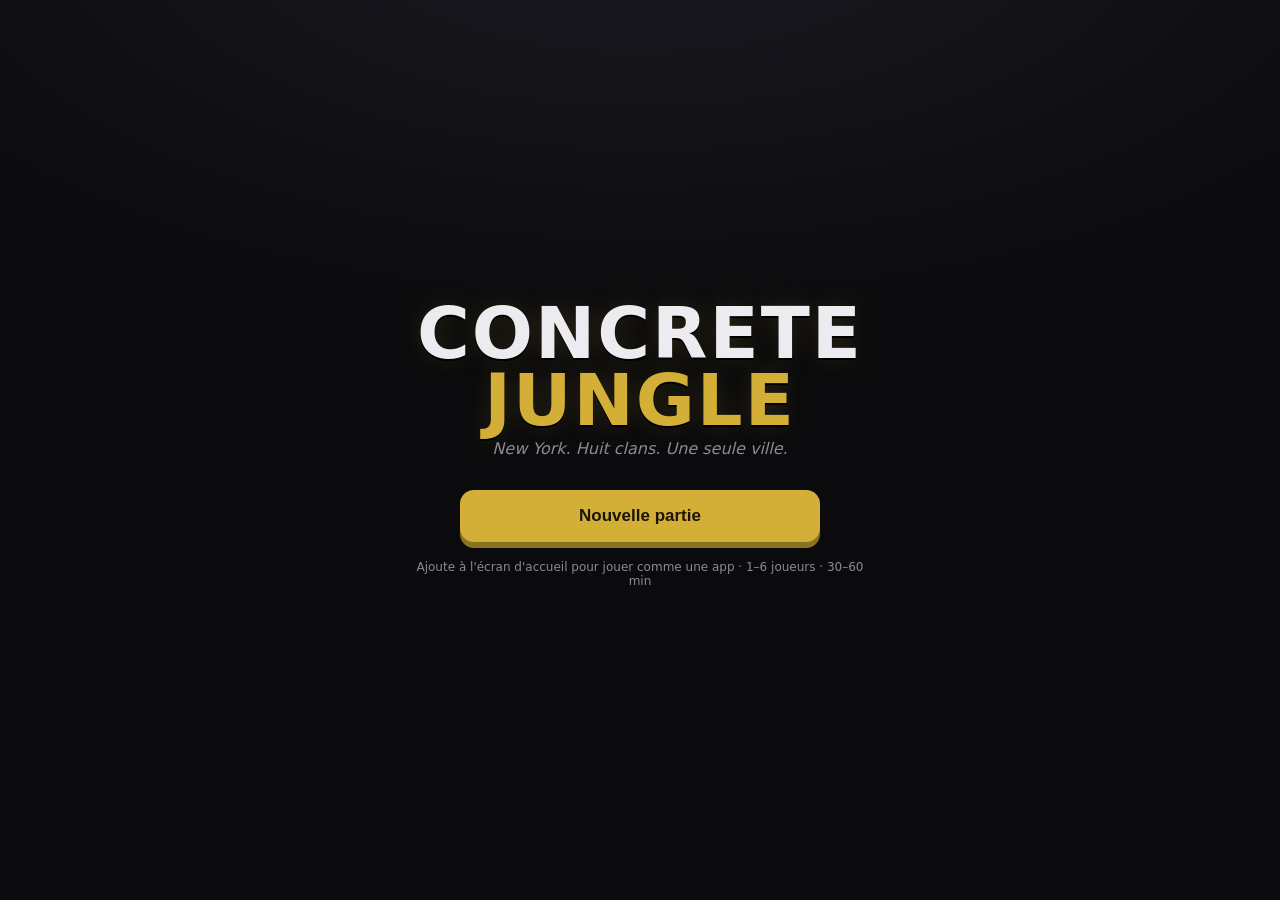
==== app/index.html @ 780c3e49 "Ajout du prototype jouable (PWA iPhone/iPad) : plateau, 8 clans, solo vs automa" ====
<!DOCTYPE html>
<html lang="fr">
<head>
  <meta charset="UTF-8" />
  <meta name="viewport" content="width=device-width, initial-scale=1.0, viewport-fit=cover, maximum-scale=1.0, user-scalable=no" />
  <meta name="theme-color" content="#0b0b0d" />
  <meta name="apple-mobile-web-app-capable" content="yes" />
  <meta name="apple-mobile-web-app-status-bar-style" content="black-translucent" />
  <meta name="apple-mobile-web-app-title" content="Concrete Jungle" />
  <link rel="manifest" href="manifest.webmanifest" />
  <link rel="apple-touch-icon" href="icons/icon-180.svg" />
  <link rel="icon" href="icons/icon.svg" type="image/svg+xml" />
  <link rel="stylesheet" href="css/style.css" />
  <title>Concrete Jungle</title>
</head>
<body>
  <!-- ÉCRAN TITRE -->
  <section id="screen-title" class="screen active">
    <div class="title-wrap">
      <h1 class="logo">CONCRETE<br><span>JUNGLE</span></h1>
      <p class="tagline">New York. Huit clans. Une seule ville.</p>
      <button class="btn-main" data-action="goto-setup">Nouvelle partie</button>
      <p class="hint">Ajoute à l'écran d'accueil pour jouer comme une app · 1–6 joueurs · 30–60 min</p>
    </div>
  </section>

  <!-- ÉCRAN CONFIGURATION -->
  <section id="screen-setup" class="screen">
    <header class="bar"><button class="btn-ghost" data-action="goto-title">‹</button><h2>Configuration</h2><span></span></header>
    <div class="setup-body">
      <div class="field">
        <label>Mode</label>
        <div class="seg" id="mode-seg">
          <button class="seg-btn active" data-mode="local">Pass &amp; play</button>
          <button class="seg-btn" data-mode="solo">Solo vs La Pègre</button>
        </div>
      </div>
      <div class="field" id="count-field">
        <label>Nombre de joueurs</label>
        <div class="seg" id="count-seg"></div>
      </div>
      <div id="player-list" class="player-list"></div>
      <button class="btn-main" data-action="start-game">Lancer la guerre</button>
    </div>
  </section>

  <!-- ÉCRAN JEU -->
  <section id="screen-game" class="screen">
    <header id="game-hud" class="hud"></header>
    <div id="board" class="board"></div>
    <div id="hand" class="hand"></div>
    <footer id="actions" class="actions"></footer>
    <div id="toast" class="toast"></div>
  </section>

  <!-- OVERLAY FIN DE MANCHE / RÉSULTATS -->
  <div id="overlay" class="overlay">
    <div class="overlay-card">
      <h2 id="overlay-title"></h2>
      <div id="overlay-body"></div>
      <button id="overlay-btn" class="btn-main"></button>
    </div>
  </div>

  <script src="js/data.js"></script>
  <script src="js/game.js"></script>
  <script src="js/ui.js"></script>
  <script>
    if ("serviceWorker" in navigator) {
      window.addEventListener("load", () => navigator.serviceWorker.register("sw.js").catch(()=>{}));
    }
  </script>
</body>
</html>
---- app/css/style.css ----
:root {
  --bg: #0b0b0d;
  --panel: #161619;
  --panel-2: #1f1f24;
  --line: #2b2b31;
  --txt: #ececf0;
  --muted: #8a8a95;
  --accent: #d4af37;
  --danger: #c0392b;
  --safe-top: env(safe-area-inset-top, 0px);
  --safe-bot: env(safe-area-inset-bottom, 0px);
}

* { box-sizing: border-box; -webkit-tap-highlight-color: transparent; }
html, body {
  margin: 0; height: 100%;
  background: var(--bg); color: var(--txt);
  font-family: -apple-system, BlinkMacSystemFont, "Segoe UI", system-ui, sans-serif;
  overscroll-behavior: none; user-select: none;
}
body { display: flex; flex-direction: column; }

/* écrans */
.screen { display: none; flex-direction: column; height: 100%; }
.screen.active { display: flex; }

/* ---------- TITRE ---------- */
#screen-title {
  align-items: center; justify-content: center;
  background:
    radial-gradient(120% 80% at 50% -10%, #1a1a22 0%, #0b0b0d 60%),
    repeating-linear-gradient(90deg, #0d0d10 0 22px, #0b0b0d 22px 44px);
  padding: calc(var(--safe-top) + 20px) 24px calc(var(--safe-bot) + 20px);
}
.title-wrap { text-align: center; max-width: 460px; }
.logo {
  font-size: 14vw; line-height: .92; margin: 0 0 6px; font-weight: 900;
  letter-spacing: 2px; color: var(--txt);
  text-shadow: 0 2px 0 #000, 0 0 24px rgba(212,175,55,.15);
}
.logo span { color: var(--accent); }
@media (min-width: 520px) { .logo { font-size: 72px; } }
.tagline { color: var(--muted); margin: 0 0 32px; font-style: italic; }
.hint { color: var(--muted); font-size: 12px; margin-top: 18px; }

/* ---------- BOUTONS ---------- */
.btn-main {
  display: block; width: 100%; max-width: 360px; margin: 8px auto;
  padding: 16px; font-size: 17px; font-weight: 700;
  background: var(--accent); color: #1a1400; border: none; border-radius: 14px;
  cursor: pointer; box-shadow: 0 6px 0 #8a7220; transition: transform .05s, box-shadow .05s;
}
.btn-main:active { transform: translateY(3px); box-shadow: 0 3px 0 #8a7220; }
.btn-ghost {
  background: transparent; color: var(--txt); border: none; font-size: 26px;
  width: 44px; height: 44px; cursor: pointer;
}

/* ---------- BARRES ---------- */
.bar, .hud {
  display: flex; align-items: center; justify-content: space-between;
  padding: calc(var(--safe-top) + 8px) 14px 8px;
  background: var(--panel); border-bottom: 1px solid var(--line);
}
.bar h2 { font-size: 17px; margin: 0; }

/* ---------- CONFIG ---------- */
.setup-body { padding: 18px 16px calc(var(--safe-bot) + 18px); overflow-y: auto; }
.field { margin-bottom: 20px; }
.field > label { display: block; font-size: 13px; color: var(--muted); margin-bottom: 8px; text-transform: uppercase; letter-spacing: 1px; }
.seg { display: flex; gap: 8px; flex-wrap: wrap; }
.seg-btn {
  flex: 1; min-width: 56px; padding: 12px 10px; border-radius: 10px;
  background: var(--panel-2); color: var(--txt); border: 1px solid var(--line);
  font-size: 15px; cursor: pointer;
}
.seg-btn.active { background: var(--accent); color: #1a1400; border-color: var(--accent); font-weight: 700; }

.player-list { display: flex; flex-direction: column; gap: 10px; margin-bottom: 22px; }
.player-row {
  display: flex; align-items: center; gap: 10px;
  background: var(--panel); border: 1px solid var(--line); border-radius: 12px; padding: 10px;
}
.player-row .pdot { width: 14px; height: 14px; border-radius: 50%; flex: none; }
.player-row input {
  flex: 1; background: var(--panel-2); border: 1px solid var(--line); color: var(--txt);
  padding: 10px; border-radius: 8px; font-size: 15px; min-width: 0;
}
.player-row select {
  background: var(--panel-2); border: 1px solid var(--line); color: var(--txt);
  padding: 10px; border-radius: 8px; font-size: 14px; max-width: 46%;
}

/* ---------- HUD JEU ---------- */
.hud { flex-wrap: wrap; gap: 6px; }
.hud .turn { display: flex; align-items: center; gap: 8px; font-weight: 700; font-size: 16px; }
.hud .turn .pdot { width: 16px; height: 16px; border-radius: 50%; }
.hud .meta { display: flex; gap: 12px; font-size: 13px; color: var(--muted); }
.hud .meta b { color: var(--txt); }
.hud .round-chip { font-size: 12px; background: var(--panel-2); border: 1px solid var(--line); padding: 4px 10px; border-radius: 20px; }

/* ---------- PLATEAU ---------- */
.board {
  flex: 1; display: grid; grid-template-columns: repeat(3, 1fr); gap: 6px;
  padding: 8px; overflow-y: auto; align-content: start;
}
.tile {
  background: var(--panel); border: 1px solid var(--line); border-radius: 12px;
  padding: 7px; min-height: 92px; display: flex; flex-direction: column; cursor: pointer;
  position: relative; transition: border-color .1s, box-shadow .1s;
}
.tile.jewel { border-color: var(--accent); }
.tile.selectable { box-shadow: 0 0 0 2px var(--accent) inset; }
.tile.targetable { box-shadow: 0 0 0 2px var(--danger) inset; }
.tile-head { display: flex; justify-content: space-between; align-items: baseline; }
.tile-name { font-size: 12px; font-weight: 700; line-height: 1.1; }
.tile-val { font-size: 11px; color: var(--accent); white-space: nowrap; }
.tile-heat { font-size: 11px; color: #ff7043; margin-top: 1px; min-height: 14px; }
.tile-leader { position:absolute; top:6px; right:6px; font-size:10px; }
.pawns { display: flex; flex-wrap: wrap; gap: 3px; margin-top: auto; padding-top: 4px; }
.pawn {
  width: 22px; height: 22px; border-radius: 6px; display: flex; align-items: center; justify-content: center;
  font-size: 12px; color: #fff; font-weight: 700; border: 1px solid rgba(255,255,255,.25);
}
.pawn.targetable { outline: 2px solid var(--danger); outline-offset: 1px; }
.tile-slots { position:absolute; bottom:5px; right:7px; font-size:9px; color: var(--muted); }

/* ---------- MAIN (membres) ---------- */
.hand {
  display: flex; gap: 8px; overflow-x: auto; padding: 8px 10px;
  background: var(--panel); border-top: 1px solid var(--line); -webkit-overflow-scrolling: touch;
}
.card {
  flex: none; width: 110px; background: var(--panel-2); border: 1px solid var(--line);
  border-radius: 10px; padding: 8px; cursor: pointer; position: relative;
}
.card.selected { border-color: var(--accent); box-shadow: 0 0 0 2px var(--accent); }
.card .c-icon { font-size: 18px; }
.card .c-name { font-size: 12px; font-weight: 700; margin: 2px 0 1px; }
.card .c-role { font-size: 10px; color: var(--muted); }
.card .c-desc { font-size: 9.5px; color: var(--muted); margin-top: 5px; line-height: 1.25; }
.card .c-inf { position: absolute; top: 6px; right: 8px; font-size: 11px; color: var(--accent); font-weight: 700; }
.hand-empty { color: var(--muted); font-size: 13px; padding: 16px; text-align: center; width: 100%; }

/* ---------- ACTIONS ---------- */
.actions {
  display: flex; gap: 8px; padding: 8px 12px calc(var(--safe-bot) + 10px);
  background: var(--panel); border-top: 1px solid var(--line);
}
.actions button {
  flex: 1; padding: 13px; border-radius: 10px; font-size: 15px; font-weight: 700;
  border: 1px solid var(--line); background: var(--panel-2); color: var(--txt); cursor: pointer;
}
.actions .primary { background: var(--accent); color: #1a1400; border-color: var(--accent); }
.actions .warn { background: var(--danger); color: #fff; border-color: var(--danger); }
.actions button:disabled { opacity: .4; }

/* ---------- TOAST ---------- */
.toast {
  position: fixed; left: 50%; bottom: calc(var(--safe-bot) + 88px); transform: translateX(-50%);
  background: #000d; color: #fff; padding: 10px 16px; border-radius: 20px; font-size: 13px;
  opacity: 0; pointer-events: none; transition: opacity .2s; max-width: 90%; text-align: center;
  border: 1px solid var(--line);
}
.toast.show { opacity: 1; }

/* ---------- OVERLAY ---------- */
.overlay {
  position: fixed; inset: 0; background: #000b; display: none; align-items: center; justify-content: center;
  padding: 20px; z-index: 50;
}
.overlay.show { display: flex; }
.overlay-card {
  background: var(--panel); border: 1px solid var(--line); border-radius: 16px;
  width: 100%; max-width: 420px; max-height: 86vh; display: flex; flex-direction: column;
  padding: 18px;
}
.overlay-card h2 { margin: 0 0 12px; font-size: 20px; }
#overlay-body { overflow-y: auto; font-size: 14px; line-height: 1.5; }
#overlay-body .ev { padding: 4px 0; border-bottom: 1px dashed var(--line); color: var(--muted); }
#overlay-body .standings { margin-top: 6px; }
#overlay-body .srow { display: flex; align-items: center; gap: 8px; padding: 7px 0; }
#overlay-body .srow .pdot { width: 14px; height: 14px; border-radius: 50%; flex: none; }
#overlay-body .srow b { margin-left: auto; color: var(--accent); }
#overlay-body .winner { font-size: 16px; color: var(--accent); font-weight: 800; margin: 8px 0; }
#overlay-btn { margin-top: 16px; }
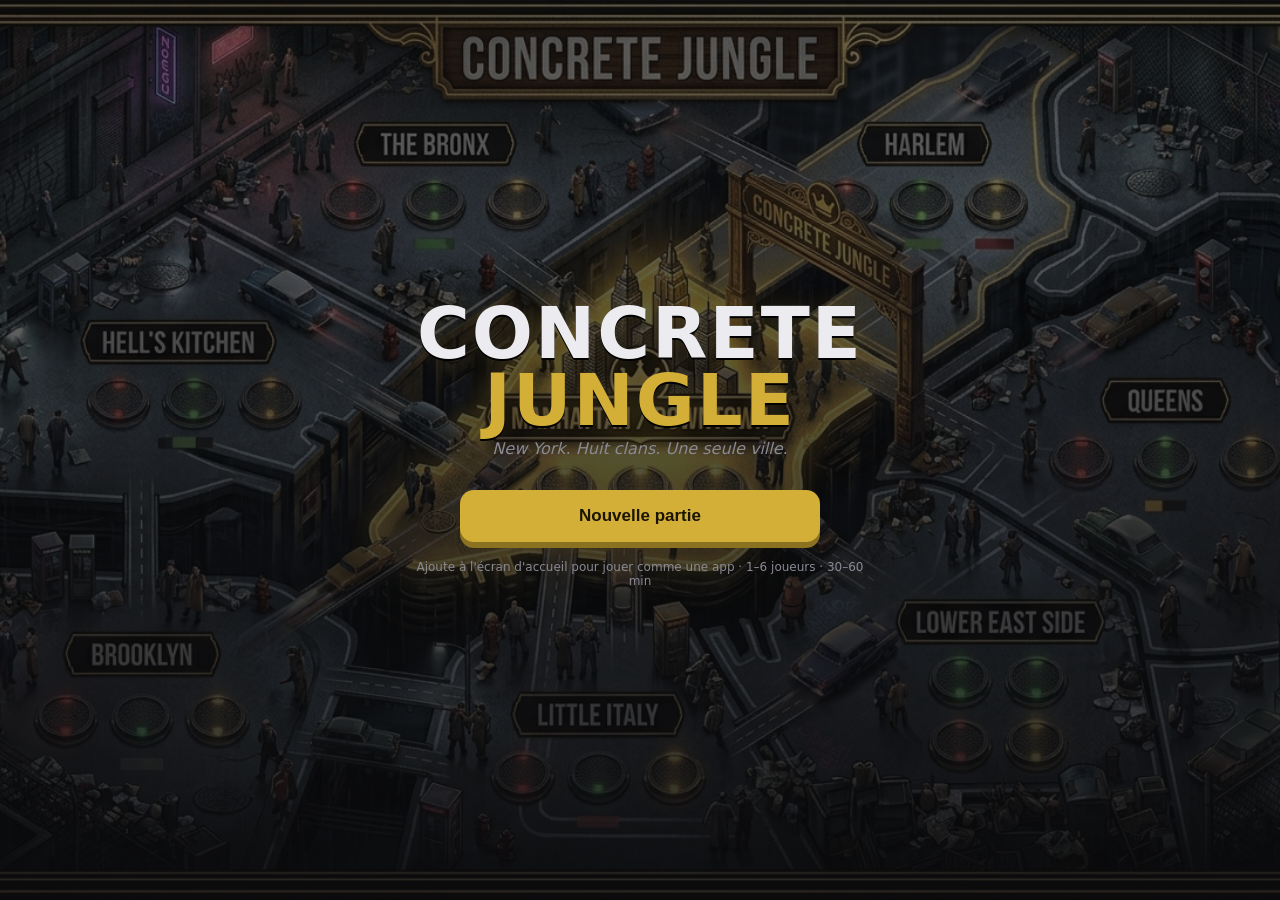
==== commit 37570ba9: "Navigation carte -> page de quartier : noms seuls sur le plateau, placement sur la page du quartier " ====
--- a/app/index.html
+++ b/app/index.html
@@ -44,14 +44,28 @@
     </div>
   </section>
 
-  <!-- ÉCRAN JEU -->
+  <!-- ÉCRAN PLATEAU (la carte) -->
   <section id="screen-game" class="screen">
     <header id="game-hud" class="hud"></header>
     <div id="board" class="board"></div>
-    <div id="hand" class="hand"></div>
     <footer id="actions" class="actions"></footer>
-    <div id="toast" class="toast"></div>
   </section>
+
+  <!-- ÉCRAN QUARTIER (on y place les pions) -->
+  <section id="screen-district" class="screen">
+    <header class="bar">
+      <button class="btn-ghost" id="district-back">‹ Plateau</button>
+      <h2 id="district-title"></h2>
+      <span style="width:64px"></span>
+    </header>
+    <div id="district-art" class="district-art"></div>
+    <div id="district-info" class="district-info"></div>
+    <div id="district-pawns" class="district-pawns"></div>
+    <div id="district-hand" class="hand"></div>
+    <footer id="district-actions" class="actions"></footer>
+  </section>
+
+  <div id="toast" class="toast"></div>
 
   <!-- OVERLAY FIN DE MANCHE / RÉSULTATS -->
   <div id="overlay" class="overlay">
--- a/app/css/style.css
+++ b/app/css/style.css
@@ -28,6 +28,8 @@
 #screen-title {
   align-items: center; justify-content: center;
   background:
+    linear-gradient(rgba(11,11,13,.55), rgba(11,11,13,.85)),
+    url("../assets/bg-title.jpg") center/cover no-repeat,
     radial-gradient(120% 80% at 50% -10%, #1a1a22 0%, #0b0b0d 60%),
     repeating-linear-gradient(90deg, #0d0d10 0 22px, #0b0b0d 22px 44px);
   padding: calc(var(--safe-top) + 20px) 24px calc(var(--safe-bot) + 20px);
@@ -100,18 +102,34 @@
 .hud .round-chip { font-size: 12px; background: var(--panel-2); border: 1px solid var(--line); padding: 4px 10px; border-radius: 20px; }
 
 /* ---------- PLATEAU ---------- */
+#screen-game { background: #0b0b0d; }
 .board {
-  flex: 1; display: grid; grid-template-columns: repeat(3, 1fr); gap: 6px;
-  padding: 8px; overflow-y: auto; align-content: start;
-}
-.tile {
-  background: var(--panel); border: 1px solid var(--line); border-radius: 12px;
-  padding: 7px; min-height: 92px; display: flex; flex-direction: column; cursor: pointer;
-  position: relative; transition: border-color .1s, box-shadow .1s;
-}
-.tile.jewel { border-color: var(--accent); }
-.tile.selectable { box-shadow: 0 0 0 2px var(--accent) inset; }
-.tile.targetable { box-shadow: 0 0 0 2px var(--danger) inset; }
+  flex: 1; display: flex; align-items: center; justify-content: center;
+  padding: 6px; overflow: auto;
+}
+/* on joue directement sur l'image du plateau */
+.board-art {
+  position: relative; width: 100%; max-width: 860px; aspect-ratio: 1408 / 768;
+  background: url("../assets/board.png") center/contain no-repeat; margin: auto;
+}
+.zone {
+  position: absolute; transform: translate(-50%, -50%);
+  width: clamp(74px, 21%, 156px); padding: 3px 4px;
+  background: rgba(8,8,11,.62); border: 1px solid rgba(212,175,55,.45);
+  border-radius: 8px; cursor: default;
+  display: flex; flex-direction: column; gap: 2px;
+}
+.zone.jewel { border-color: var(--accent); background: rgba(30,24,8,.7); box-shadow: 0 0 12px rgba(212,175,55,.5); }
+.zone.selectable { box-shadow: 0 0 0 2px var(--accent); cursor: pointer; }
+.zone-top { display: flex; justify-content: space-between; align-items: baseline; gap: 3px; }
+.zone-name { font-size: 9.5px; font-weight: 800; line-height: 1.05; color: #fff; }
+.zone-val { font-size: 9px; color: var(--accent); white-space: nowrap; }
+.zone-pawns { display: flex; flex-wrap: wrap; gap: 2px; }
+.zone-pawns .pawn { width: 18px; height: 18px; border-radius: 5px; font-size: 10px; }
+.zone-foot { display: flex; align-items: center; gap: 3px; font-size: 9px; color: var(--muted); }
+.zone-flag { width: 14px; height: 14px; object-fit: contain; }
+.zone-heat { color: #ff7043; }
+.zone-slots { margin-left: auto; }
 .tile-head { display: flex; justify-content: space-between; align-items: baseline; }
 .tile-name { font-size: 12px; font-weight: 700; line-height: 1.1; }
 .tile-val { font-size: 11px; color: var(--accent); white-space: nowrap; }
@@ -121,7 +139,10 @@
 .pawn {
   width: 22px; height: 22px; border-radius: 6px; display: flex; align-items: center; justify-content: center;
   font-size: 12px; color: #fff; font-weight: 700; border: 1px solid rgba(255,255,255,.25);
-}
+  position: relative; overflow: hidden;
+}
+.pawn-icon { position: relative; z-index: 0; }
+.pawn-img { position: absolute; inset: 0; width: 100%; height: 100%; object-fit: contain; z-index: 1; }
 .pawn.targetable { outline: 2px solid var(--danger); outline-offset: 1px; }
 .tile-slots { position:absolute; bottom:5px; right:7px; font-size:9px; color: var(--muted); }
 
@@ -131,15 +152,33 @@
   background: var(--panel); border-top: 1px solid var(--line); -webkit-overflow-scrolling: touch;
 }
 .card {
-  flex: none; width: 110px; background: var(--panel-2); border: 1px solid var(--line);
-  border-radius: 10px; padding: 8px; cursor: pointer; position: relative;
-}
-.card.selected { border-color: var(--accent); box-shadow: 0 0 0 2px var(--accent); }
-.card .c-icon { font-size: 18px; }
-.card .c-name { font-size: 12px; font-weight: 700; margin: 2px 0 1px; }
-.card .c-role { font-size: 10px; color: var(--muted); }
-.card .c-desc { font-size: 9.5px; color: var(--muted); margin-top: 5px; line-height: 1.25; }
-.card .c-inf { position: absolute; top: 6px; right: 8px; font-size: 11px; color: var(--accent); font-weight: 700; }
+  flex: none; width: 158px; cursor: pointer; position: relative;
+  background: linear-gradient(160deg, #23211a, #141417);
+  border: 1px solid #4a3f1e; border-radius: 12px; padding: 7px;
+  box-shadow: 0 2px 6px rgba(0,0,0,.5);
+  display: flex; flex-direction: column;
+}
+.card.selected { border-color: var(--accent); box-shadow: 0 0 0 2px var(--accent), 0 4px 12px rgba(212,175,55,.3); transform: translateY(-3px); }
+.card .c-media {
+  position: relative; height: 132px; border-radius: 8px; overflow: hidden;
+  background: #0e0e12; display: flex; align-items: center; justify-content: center;
+  border: 1px solid #3a3320; flex: none;
+}
+.card .c-icon { font-size: 40px; color: #3a3a44; }
+.card .c-banner { display: flex; align-items: center; gap: 6px; margin-bottom: 6px; min-height: 30px; }
+.card .c-banner-emblem { width: 30px; height: 30px; object-fit: contain; flex: none; filter: drop-shadow(0 1px 2px #000); }
+.card .c-banner span { font-size: 11px; font-weight: 800; color: var(--accent); text-transform: uppercase; letter-spacing: .5px; line-height: 1.05; }
+.card .c-portrait { position: absolute; inset: 0; width: 100%; height: 100%; object-fit: cover; }
+.card .c-inf {
+  position: absolute; top: 5px; right: 5px; font-size: 12px; font-weight: 800;
+  color: #1a1400; background: var(--accent); border-radius: 8px; padding: 1px 6px; z-index: 2;
+}
+.card .c-name { font-size: 14px; font-weight: 800; color: #fff; text-align: center; margin: 6px 0 1px; line-height: 1.1; }
+.card .c-role { font-size: 11px; color: var(--accent); text-align: center; margin-bottom: 5px; text-transform: uppercase; letter-spacing: .5px; }
+.card .c-pow { font-size: 11px; color: #cfcfd6; line-height: 1.35;
+  background: #00000033; border-radius: 6px; padding: 5px 6px; }
+.card .c-pow-label { display: block; font-size: 8.5px; letter-spacing: 1px; color: var(--accent);
+  text-transform: uppercase; margin-bottom: 2px; opacity: .85; }
 .hand-empty { color: var(--muted); font-size: 13px; padding: 16px; text-align: center; width: 100%; }
 
 /* ---------- ACTIONS ---------- */
@@ -184,3 +223,74 @@
 #overlay-body .srow b { margin-left: auto; color: var(--accent); }
 #overlay-body .winner { font-size: 16px; color: var(--accent); font-weight: 800; margin: 8px 0; }
 #overlay-btn { margin-top: 16px; }
+
+/* ---------- iPad / grands écrans ---------- */
+@media (min-width: 768px) {
+  .zone { width: clamp(120px, 20%, 210px); padding: 5px 8px; border-radius: 10px; }
+  .zone-name { font-size: 13px; }
+  .zone-val { font-size: 12px; }
+  .zone-foot { font-size: 11px; }
+  .zone-flag { width: 18px; height: 18px; }
+  .zone-pawns .pawn { width: 26px; height: 26px; font-size: 14px; border-radius: 7px; }
+  .board { padding: 16px; }
+  .hand { justify-content: safe center; padding: 12px; gap: 12px; }
+  .card { width: 190px; }
+  .card .c-media { height: 168px; }
+  .card .c-name { font-size: 16px; }
+  .card .c-role { font-size: 12px; }
+  .card .c-pow { font-size: 12.5px; }
+  .actions { max-width: 760px; margin: 0 auto; width: 100%; }
+  .hud { padding-left: 24px; padding-right: 24px; }
+  .overlay-card { max-width: 520px; }
+}
+
+/* ---------- CARTE : noms de quartiers (pas de rectangle) ---------- */
+.map-label {
+  position: absolute; transform: translate(-50%, -50%);
+  background: none; border: none; cursor: pointer; padding: 6px 8px;
+  display: flex; flex-direction: column; align-items: center; gap: 2px;
+}
+.map-label:active { transform: translate(-50%, -50%) scale(.94); }
+.map-label .ml-name {
+  font-size: 12px; font-weight: 900; color: #fff; white-space: nowrap;
+  text-shadow: 0 1px 3px #000, 0 0 6px #000, 0 0 10px #000;
+}
+.map-label.jewel .ml-name { color: var(--accent); }
+.map-label .ml-meta { display: flex; align-items: center; gap: 3px; font-size: 11px; color: #fff;
+  text-shadow: 0 1px 2px #000, 0 0 6px #000; }
+.map-label .ml-meta img { width: 18px; height: 18px; object-fit: contain; }
+.ai-turn { width: 100%; text-align: center; color: var(--muted); padding: 6px; }
+
+/* ---------- PAGE QUARTIER ---------- */
+#screen-district { background: #0b0b0d; }
+.district-art {
+  position: relative; width: 100%; aspect-ratio: 16 / 9; max-height: 36vh; overflow: hidden;
+  background: #0e0e12 url("../assets/board.png") center/cover; flex: none;
+}
+.district-img { width: 100%; height: 100%; object-fit: cover; display: block; }
+.district-art-overlay {
+  position: absolute; left: 0; right: 0; bottom: 0; padding: 30px 14px 10px;
+  background: linear-gradient(transparent, rgba(0,0,0,.9));
+}
+.district-art-overlay span { font-size: 24px; font-weight: 900; color: #fff; text-shadow: 0 2px 6px #000; }
+.district-info {
+  display: flex; flex-wrap: wrap; gap: 8px 14px; padding: 10px 14px;
+  background: var(--panel); border-bottom: 1px solid var(--line); font-size: 13px; color: var(--muted);
+}
+.district-pawns {
+  flex: 1; display: flex; flex-wrap: wrap; gap: 10px; padding: 12px 14px;
+  align-content: flex-start; overflow-y: auto;
+}
+.district-pawns .empty { color: var(--muted); font-size: 14px; padding: 10px; }
+.dpawn { display: flex; flex-direction: column; align-items: center; gap: 3px; width: 56px; }
+.dpawn .pawn { width: 36px; height: 36px; border-radius: 9px; font-size: 18px; }
+.dpawn-name { font-size: 9.5px; color: var(--muted); text-align: center; line-height: 1.05; }
+#district-actions { flex-wrap: wrap; }
+
+@media (min-width: 768px) {
+  .map-label .ml-name { font-size: 16px; }
+  .map-label .ml-meta { font-size: 13px; }
+  .map-label .ml-meta img { width: 22px; height: 22px; }
+  .district-art { max-height: 42vh; }
+  .district-art-overlay span { font-size: 30px; }
+}
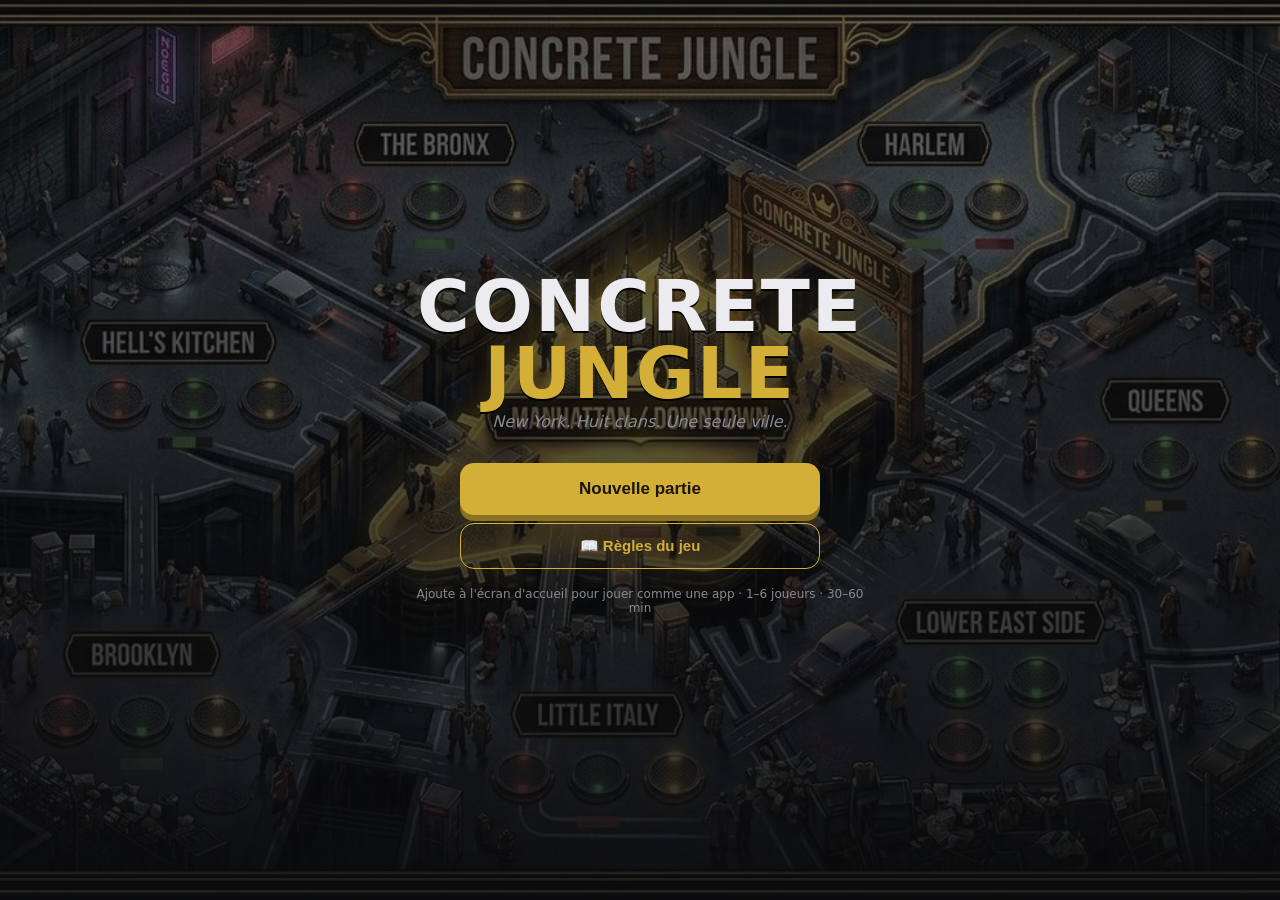
==== commit 1796e9c4: "Fixes iPad : plateau plus grand + noms lisibles, cartes compactes (pouvoir visible), bouton Regles, " ====
--- a/app/index.html
+++ b/app/index.html
@@ -20,6 +20,7 @@
       <h1 class="logo">CONCRETE<br><span>JUNGLE</span></h1>
       <p class="tagline">New York. Huit clans. Une seule ville.</p>
       <button class="btn-main" data-action="goto-setup">Nouvelle partie</button>
+      <button class="btn-rules" data-action="rules">📖 Règles du jeu</button>
       <p class="hint">Ajoute à l'écran d'accueil pour jouer comme une app · 1–6 joueurs · 30–60 min</p>
     </div>
   </section>
@@ -80,9 +81,11 @@
   <script src="js/game.js"></script>
   <script src="js/ui.js"></script>
   <script>
+    // En développement : on désactive tout cache pour toujours avoir la dernière version.
     if ("serviceWorker" in navigator) {
-      window.addEventListener("load", () => navigator.serviceWorker.register("sw.js").catch(()=>{}));
+      navigator.serviceWorker.getRegistrations().then(rs => rs.forEach(r => r.unregister())).catch(()=>{});
     }
+    if (window.caches) { caches.keys().then(ks => ks.forEach(k => caches.delete(k))).catch(()=>{}); }
   </script>
 </body>
 </html>
--- a/app/css/style.css
+++ b/app/css/style.css
@@ -109,8 +109,8 @@
 }
 /* on joue directement sur l'image du plateau */
 .board-art {
-  position: relative; width: 100%; max-width: 860px; aspect-ratio: 1408 / 768;
-  background: url("../assets/board.png") center/contain no-repeat; margin: auto;
+  position: relative; width: min(98vw, 1200px); aspect-ratio: 1408 / 768;
+  background: url("../assets/board.jpg") center/contain no-repeat; margin: auto;
 }
 .zone {
   position: absolute; transform: translate(-50%, -50%);
@@ -264,9 +264,13 @@
 /* ---------- PAGE QUARTIER ---------- */
 #screen-district { background: #0b0b0d; }
 .district-art {
-  position: relative; width: 100%; aspect-ratio: 16 / 9; max-height: 36vh; overflow: hidden;
-  background: #0e0e12 url("../assets/board.png") center/cover; flex: none;
-}
+  position: relative; width: 100%; aspect-ratio: 16 / 9; max-height: 30vh; overflow: hidden;
+  background: linear-gradient(135deg, #1a1a22, #0b0b0d); flex: none;
+}
+/* cartes compactes sur la page quartier : pouvoir toujours visible sans scroller */
+#district-hand .card { width: 150px; }
+#district-hand .card .c-media { height: 94px; }
+#district-hand .card .c-pow { font-size: 10.5px; }
 .district-img { width: 100%; height: 100%; object-fit: cover; display: block; }
 .district-art-overlay {
   position: absolute; left: 0; right: 0; bottom: 0; padding: 30px 14px 10px;
@@ -288,9 +292,25 @@
 #district-actions { flex-wrap: wrap; }
 
 @media (min-width: 768px) {
-  .map-label .ml-name { font-size: 16px; }
-  .map-label .ml-meta { font-size: 13px; }
-  .map-label .ml-meta img { width: 22px; height: 22px; }
-  .district-art { max-height: 42vh; }
+  .map-label .ml-name { font-size: 21px; }
+  .map-label .ml-meta { font-size: 15px; }
+  .map-label .ml-meta img { width: 26px; height: 26px; }
+  .district-art { max-height: 32vh; }
   .district-art-overlay span { font-size: 30px; }
-}
+  #district-hand .card { width: 168px; }
+  #district-hand .card .c-media { height: 104px; }
+}
+
+/* ---------- Bouton Règles & contenu ---------- */
+.btn-rules {
+  display: block; width: 100%; max-width: 360px; margin: 8px auto 0;
+  padding: 13px; font-size: 15px; font-weight: 700; cursor: pointer;
+  background: transparent; color: var(--accent);
+  border: 1px solid var(--accent); border-radius: 14px;
+}
+.hud-rules {
+  background: var(--panel-2); border: 1px solid var(--line); color: var(--txt);
+  border-radius: 8px; padding: 4px 9px; font-size: 15px; cursor: pointer;
+}
+.rules p { font-size: 14px; line-height: 1.55; margin: 0 0 11px; color: var(--txt); }
+.rules b { color: var(--accent); }
